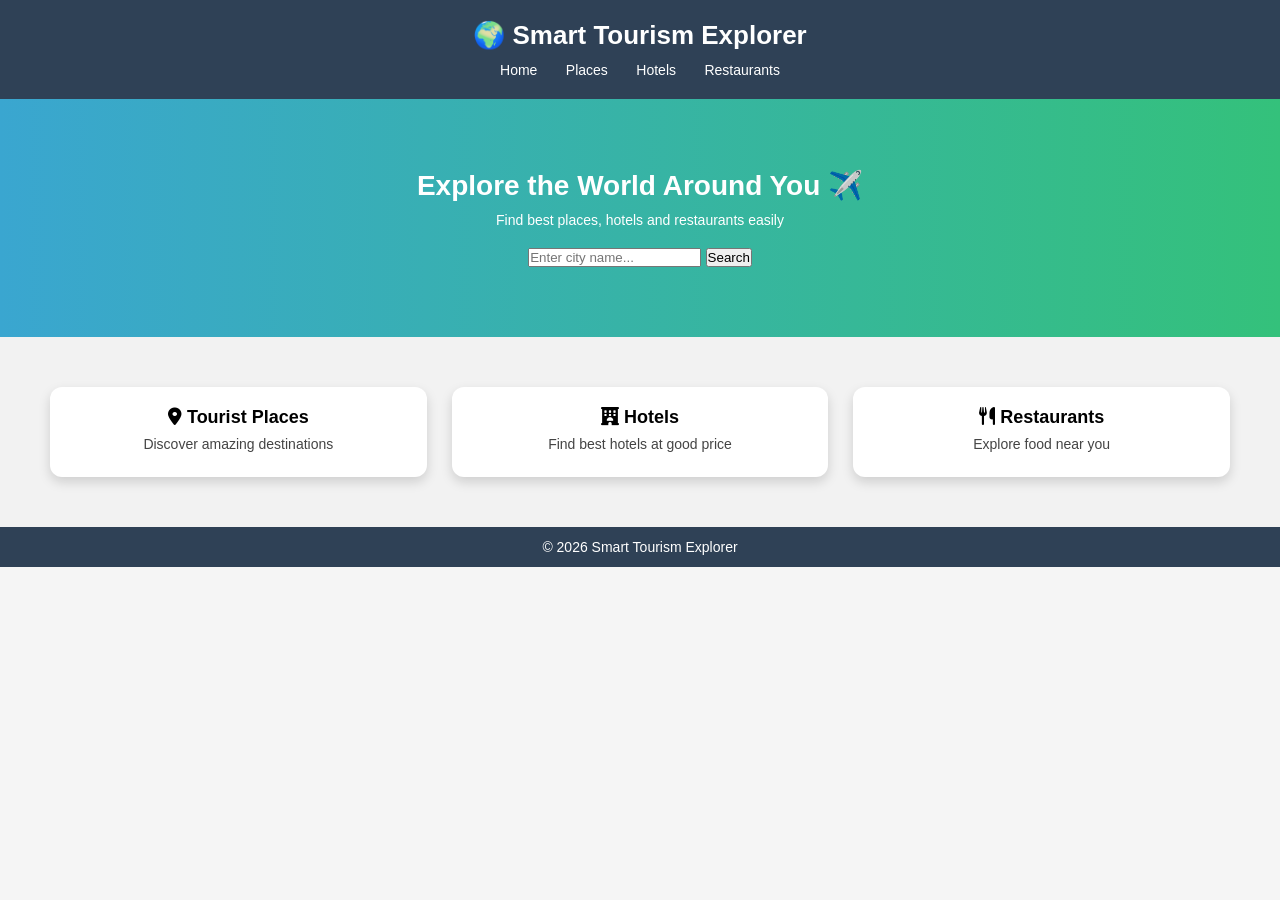
==== index.html @ d8c4abd1 "Initial commit - Smart Tourism Project" ====
<!DOCTYPE html>
<html lang="en">
<head>
    <meta charset="UTF-8">
    <meta name="viewport" content="width=device-width, initial-scale=1.0">

    <title>Smart Tourism Explorer</title>

    <!-- CSS -->
    <link rel="stylesheet" href="css/style.css">

    <!-- Font Awesome Icons -->
    <link rel="stylesheet" href="https://cdnjs.cloudflare.com/ajax/libs/font-awesome/6.5.0/css/all.min.css">
</head>

<body>

    <!-- Navbar -->
    <header class="navbar">
        <h1>🌍 Smart Tourism Explorer</h1>

        <nav>
            <a href="/index.html">Home</a>
            <a href="/places.html">Places</a>
            <a href="/hotel.html">Hotels</a>
            <a href="/restaurant.html">Restaurants</a>
        </nav>
    </header>

    <!-- Hero Section -->
    <section class="hero">
        <h2>Explore the World Around You ✈️</h2>
        <p>Find best places, hotels and restaurants easily</p>

        <input type="text" id="searchBox" placeholder="Enter city name...">
        <button onclick="searchCity()">Search</button>
    </section>

    <!-- Features Section -->
    <section class="features">

        <div class="card">
            <h3><i class="fas fa-map-marker-alt"></i> Tourist Places</h3>
            <p>Discover amazing destinations</p>
        </div>

        <div class="card">
            <h3><i class="fas fa-hotel"></i> Hotels</h3>
            <p>Find best hotels at good price</p>
        </div>

        <div class="card">
            <h3><i class="fas fa-utensils"></i> Restaurants</h3>
            <p>Explore food near you</p>
        </div>

    </section>

    <!-- Footer -->
    <footer class="footer">
        <p>© 2026 Smart Tourism Explorer </p>
    </footer>

    <!-- JS -->
    <script src="js/script.js"></script>

</body>
</html>
---- css/style.css ----
/* Reset */
* {
    margin: 0;
    padding: 0;
    box-sizing: border-box;
    font-family: 'Segoe UI', sans-serif;
}

/* Body */
body {
    background-color: #f5f5f5;
}

/* Navbar */
.navbar {
    background-color: #2f4156;
    color: white;
    padding: 20px;
    text-align: center;
}

.navbar h1 {
    margin-bottom: 10px;
    font-size: 26px;
}

.navbar nav a {
    color: white;
    margin: 0 12px;
    text-decoration: none;
    font-size: 14px;
}

.navbar nav a:hover {
    text-decoration: underline;
}

/* Hero Section */
.hero {
    background: linear-gradient(to right, #3aa6d0, #34c17b);
    color: white;
    text-align: center;
    padding: 70px 20px;
}

.hero h2 {
    font-size: 28px;
    margin-bottom: 10px;
}

.hero p {
    margin-bottom: 20px;
    font-size: 14px;
}

/* Features Section */
.features {
    display: grid;
    grid-template-columns: repeat(auto-fit, minmax(220px, 1fr));
    gap: 25px;
    padding: 50px;
    background-color: #f2f2f2;
}

/* Cards */
.card {
    background-color: #ffffff;
    padding: 20px;
    border-radius: 12px;
    text-align: center;
    box-shadow: 0 5px 12px rgba(0,0,0,0.15);
    transition: 0.3s;
}

.card:hover {
    transform: translateY(-6px);
}

.card img {
    width: 100%;
    border-radius: 10px;
    margin-bottom: 10px;
}

.card h3 {
    margin-bottom: 8px;
    font-size: 18px;
}

.card p {
    font-size: 14px;
    color: #444;
    margin-bottom: 5px;
}

/* Buttons */
.book-btn {
    margin-top: 10px;
    padding: 8px 12px;
    border: none;
    background: #34c17b;
    color: white;
    border-radius: 5px;
    cursor: pointer;
}

.book-btn:hover {
    background: #28a765;
}

/* Footer */
.footer {
    background-color: #2f4156;
    color: white;
    text-align: center;
    padding: 12px;
    font-size: 14px;
}

/* 📋 Booking Form (NEW) */
#booking-form {
    margin-top: 20px;
    text-align: left;
}

#booking-form label {
    display: block;
    margin-top: 10px;
    font-weight: bold;
}

#booking-form input,
#booking-form select {
    width: 100%;
    padding: 8px;
    margin-top: 5px;
    border-radius: 5px;
    border: 1px solid #ccc;
}

#availability-msg {
    margin-top: 10px;
    font-weight: bold;
}

/* Responsive */
@media (max-width: 768px) {
    .hero input {
        width: 80%;
        margin-bottom: 10px;
    }
}
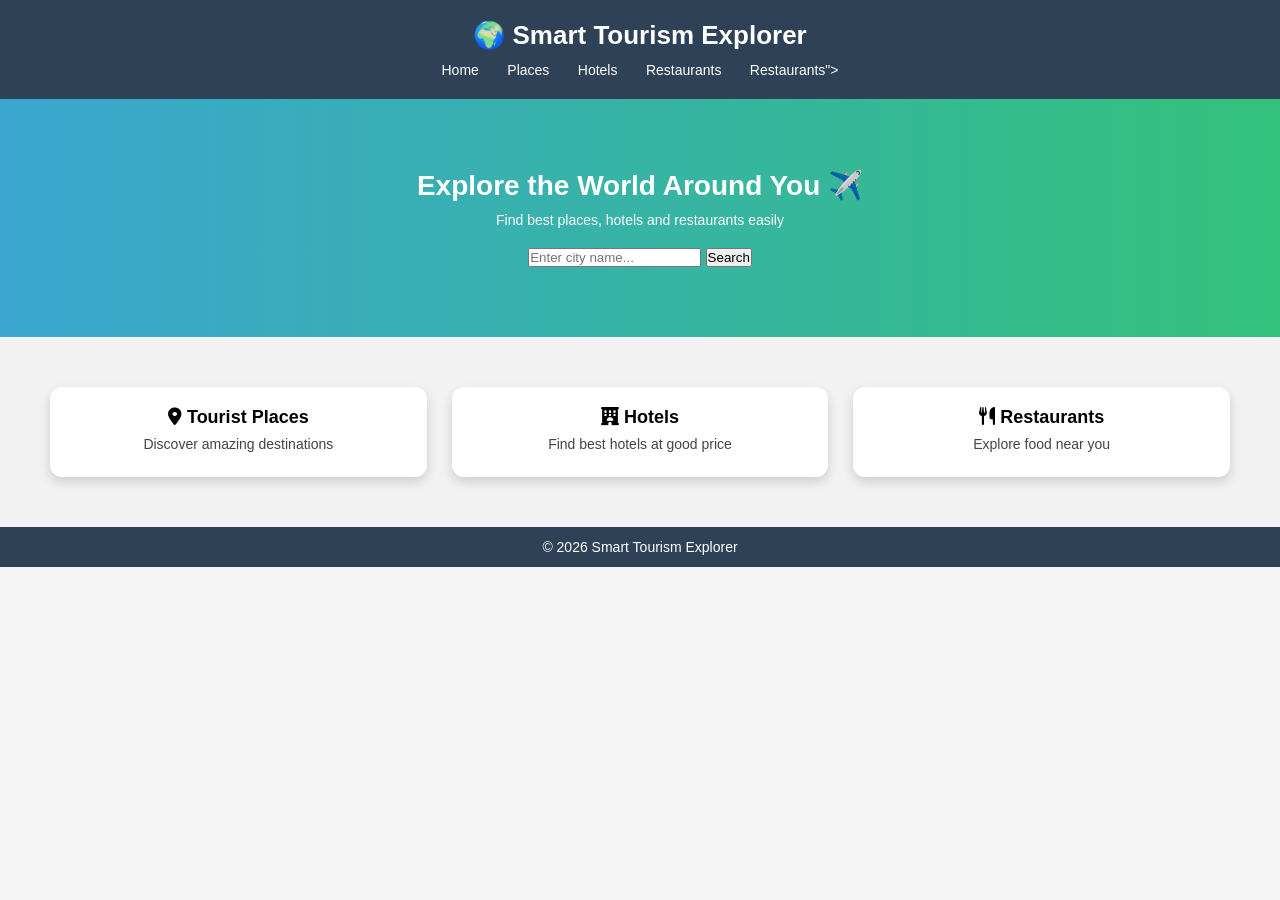
==== commit 72fcb989: ""i just changes index file"" ====
--- a/index.html
+++ b/index.html
@@ -24,6 +24,7 @@
             <a href="/places.html">Places</a>
             <a href="/hotel.html">Hotels</a>
             <a href="/restaurant.html">Restaurants</a>
+            <a href="/restaurant.html">Restaurants"></a>
         </nav>
     </header>
 
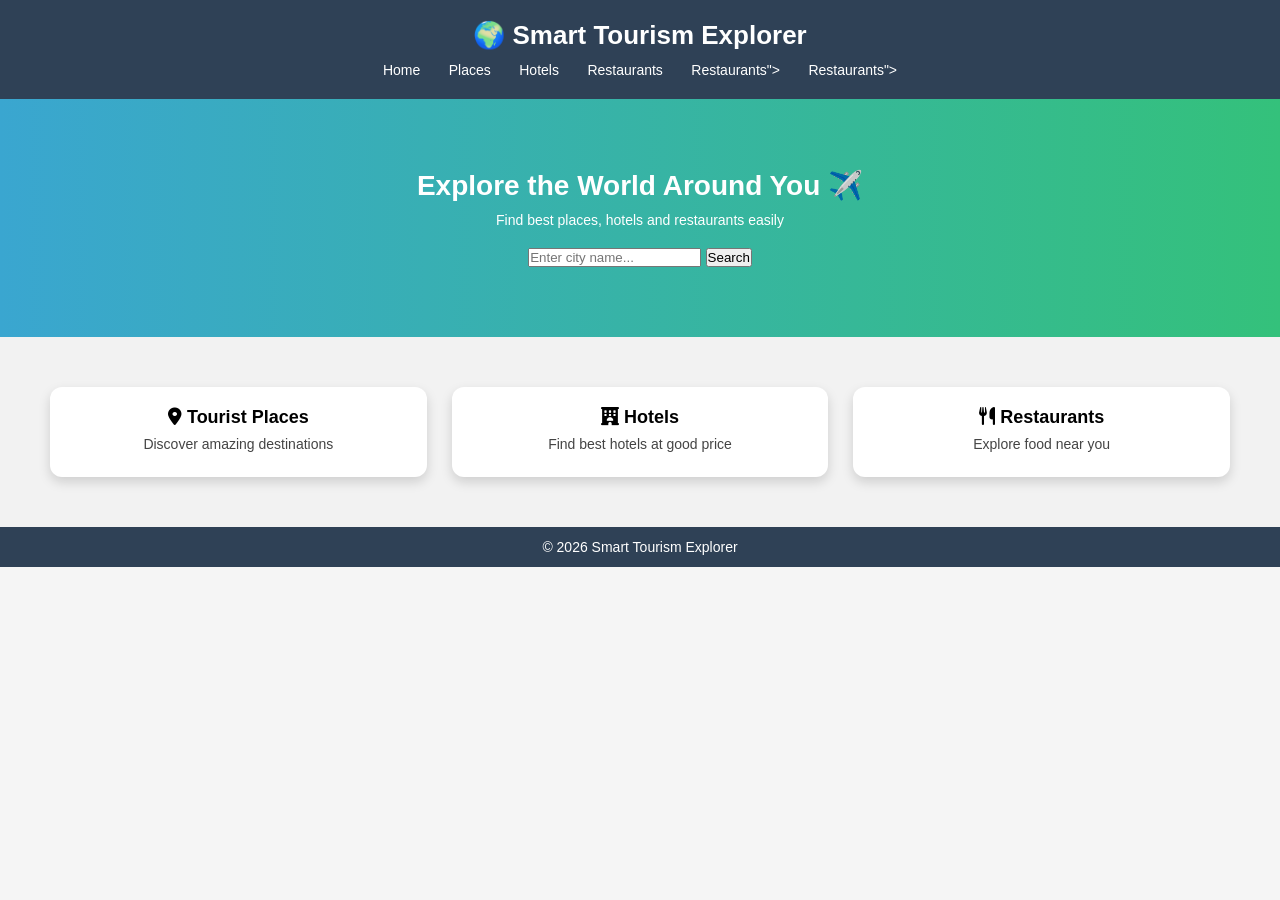
==== commit 72a28cd5: "pleas change sindex file" ====
--- a/index.html
+++ b/index.html
@@ -24,6 +24,7 @@
             <a href="/places.html">Places</a>
             <a href="/hotel.html">Hotels</a>
             <a href="/restaurant.html">Restaurants</a>
+            <a href="/restaurant.html">Restaurants"></a>
             <a href="/restaurant.html">Restaurants"></a>
         </nav>
     </header>
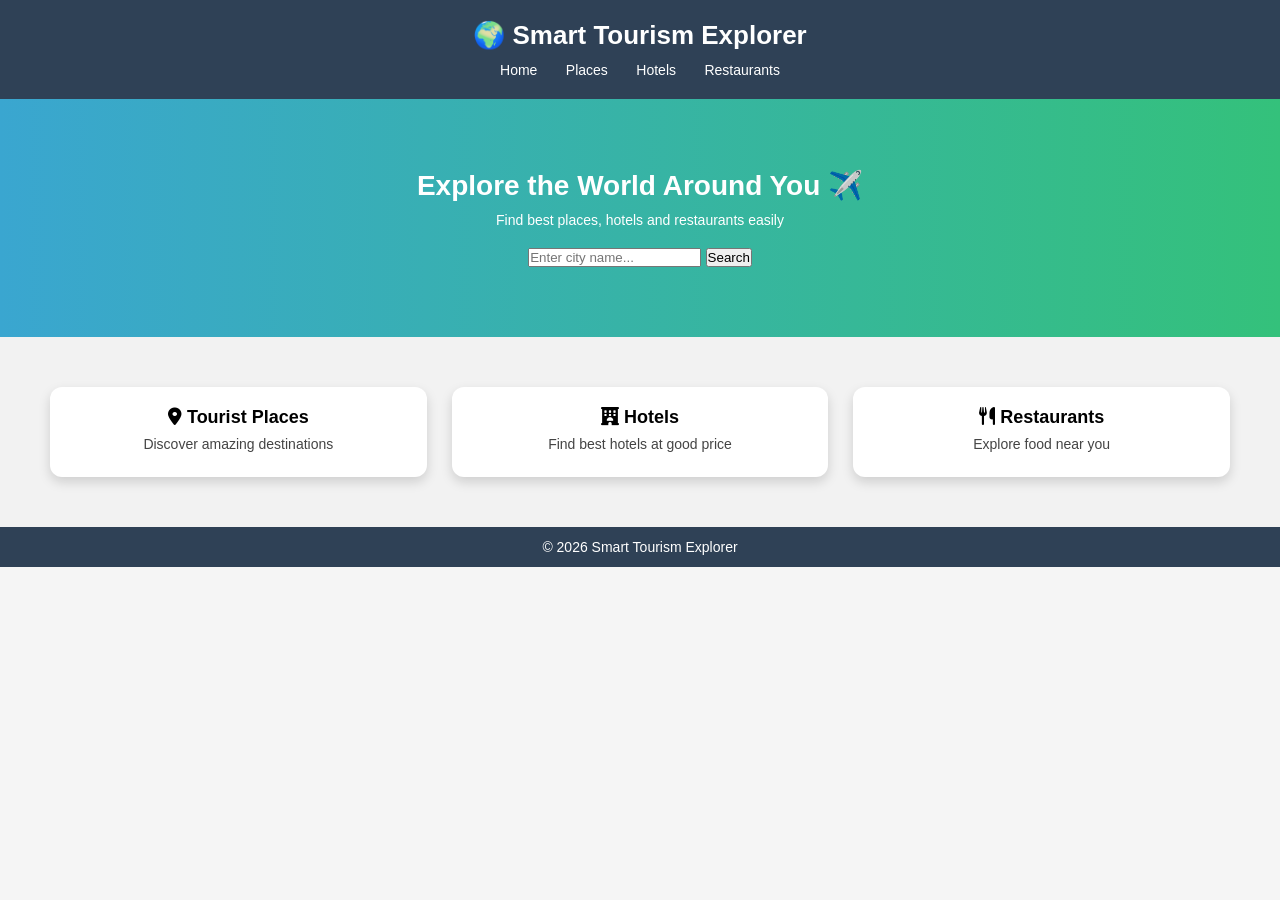
==== commit 27191442: "i commet old code" ====
--- a/index.html
+++ b/index.html
@@ -24,8 +24,8 @@
             <a href="/places.html">Places</a>
             <a href="/hotel.html">Hotels</a>
             <a href="/restaurant.html">Restaurants</a>
-            <a href="/restaurant.html">Restaurants"></a>
-            <a href="/restaurant.html">Restaurants"></a>
+            <!-- <a href="/restaurant.html">Restaurants"></a> -->
+            <!-- <a href="/restaurant.html">Restaurants"></a> -->
         </nav>
     </header>
 
